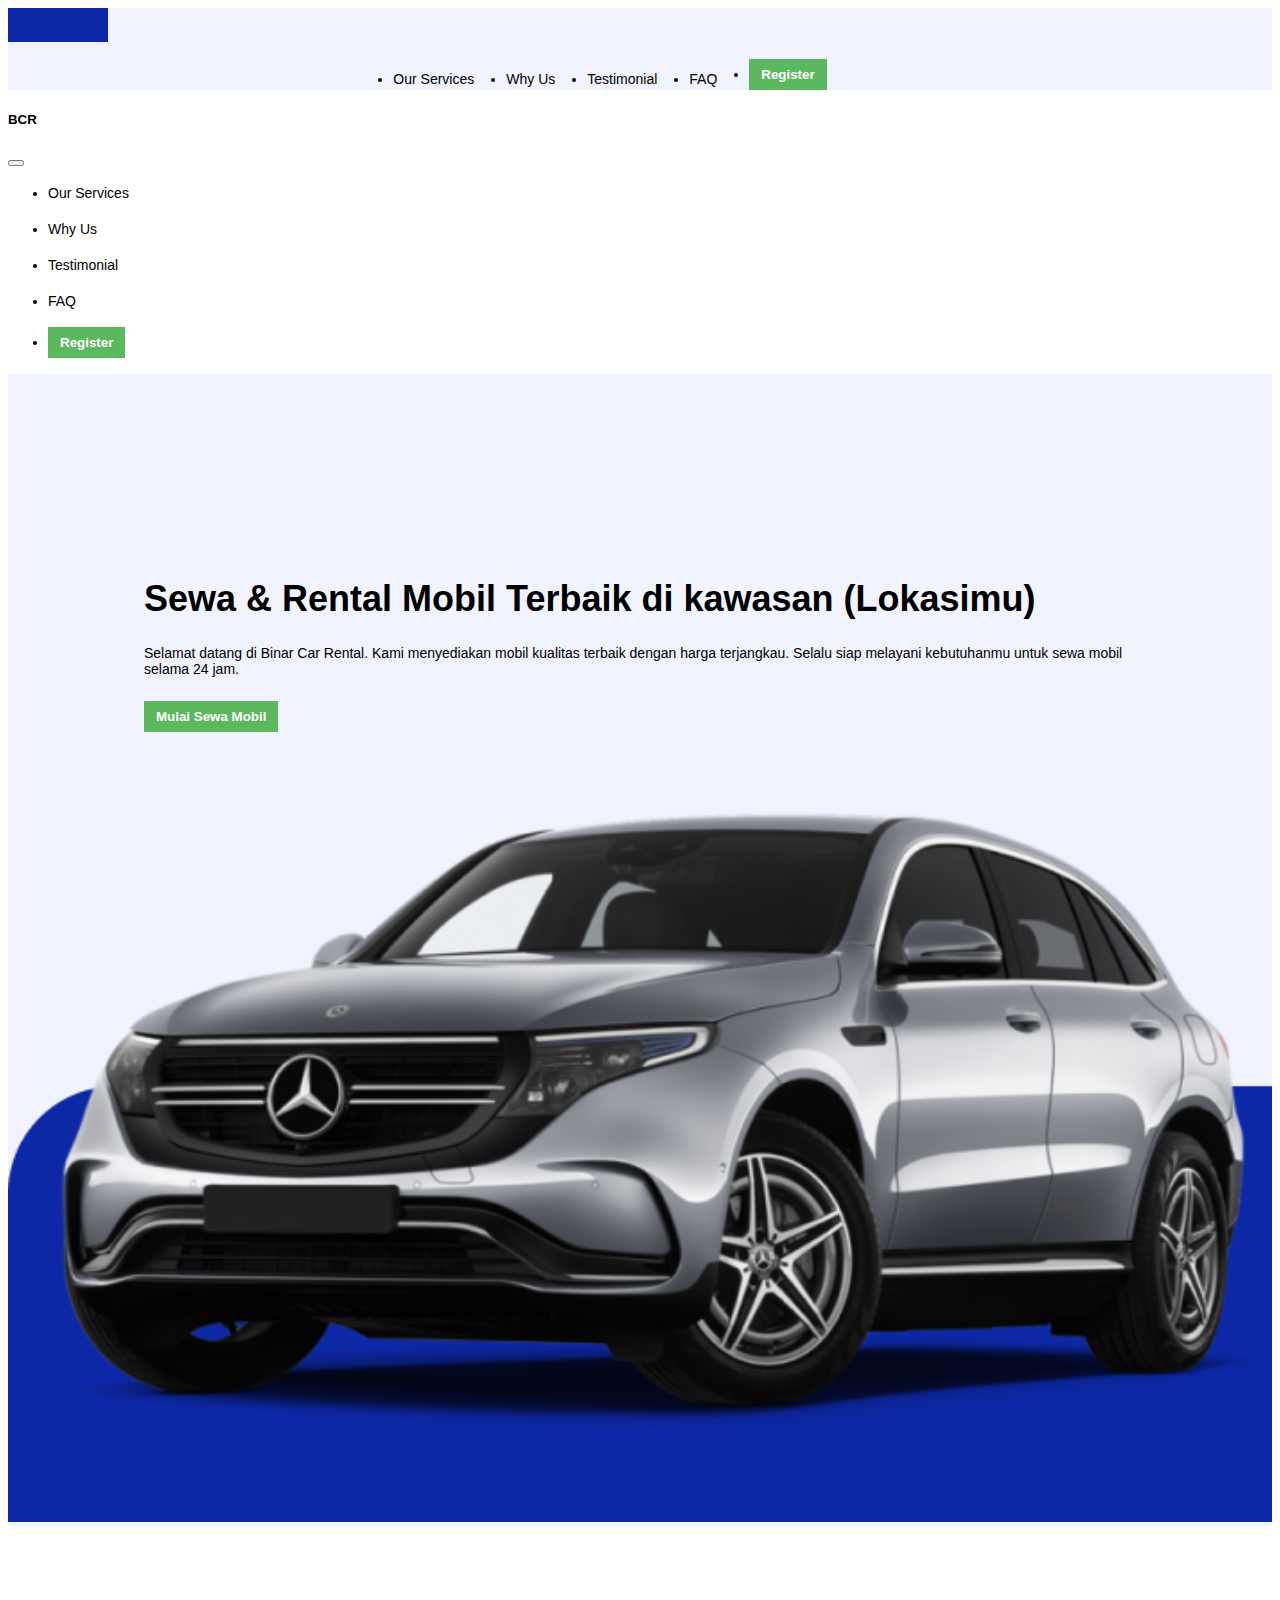
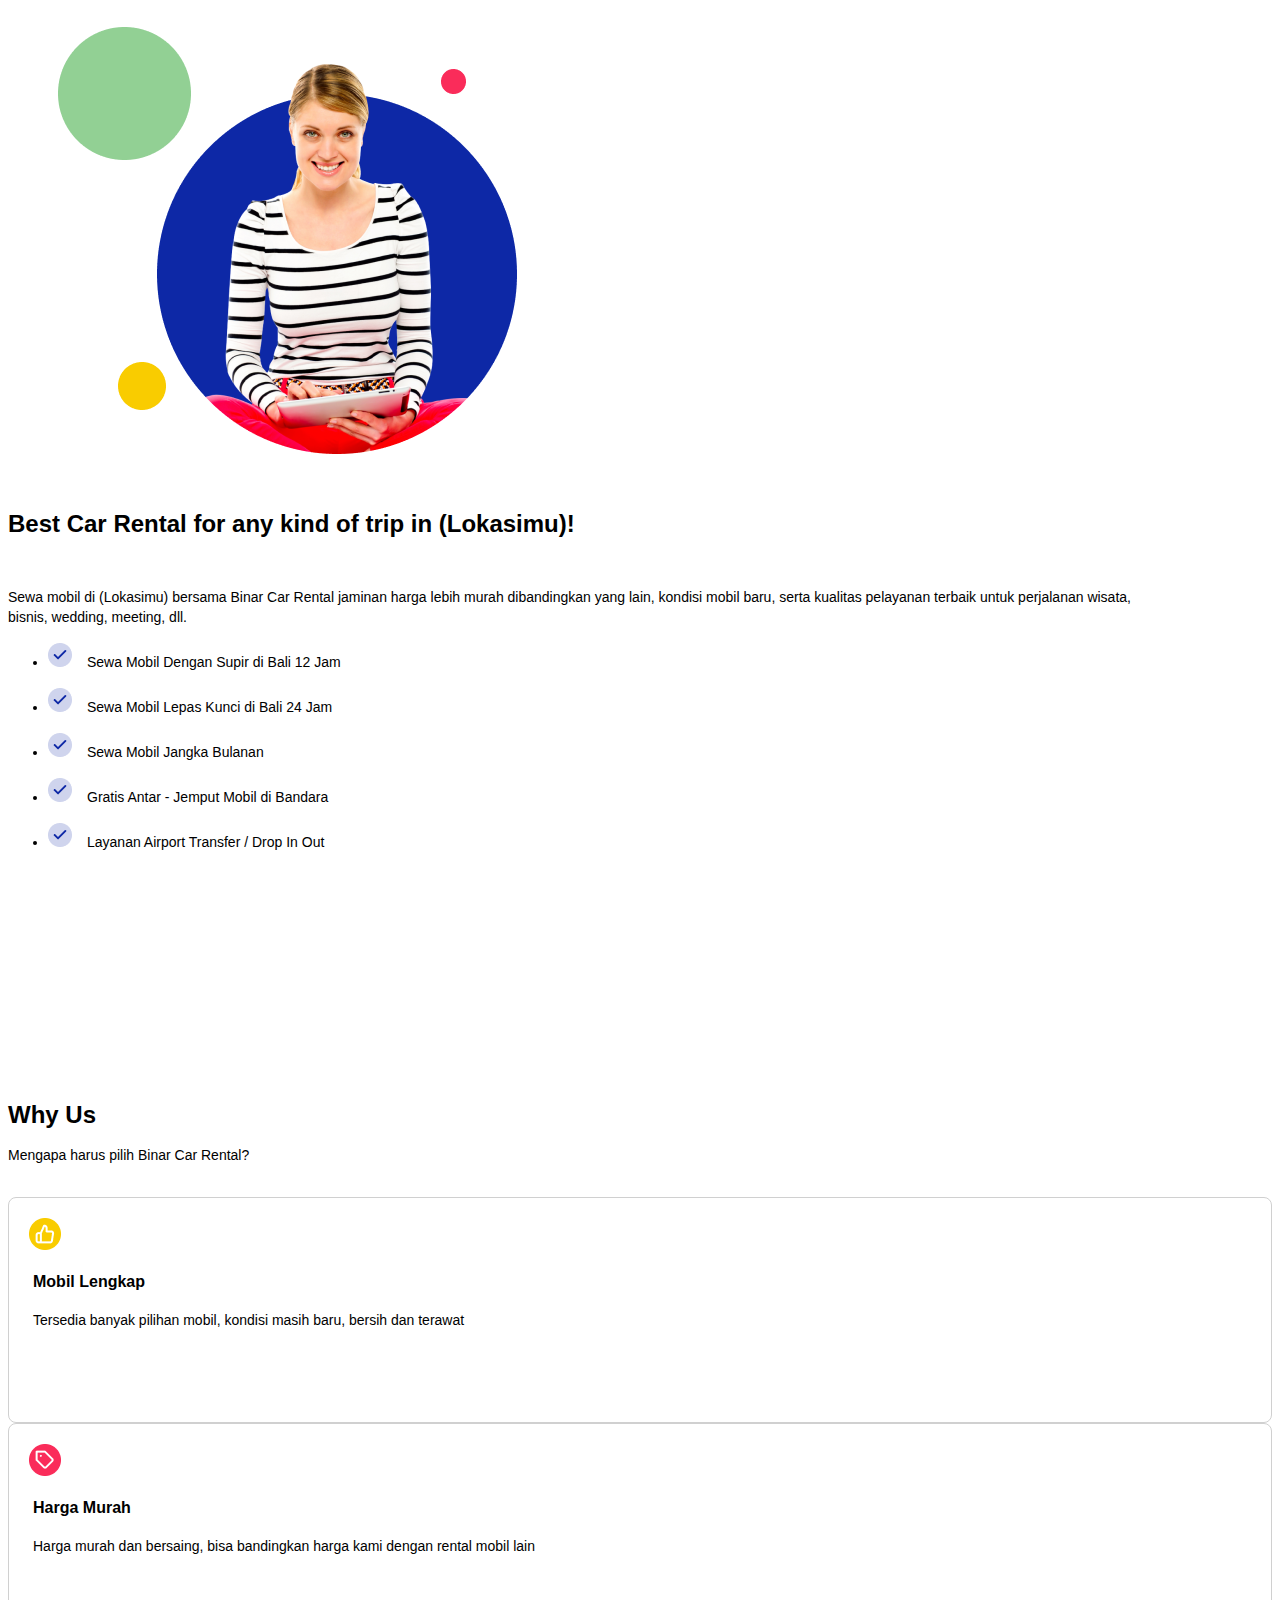
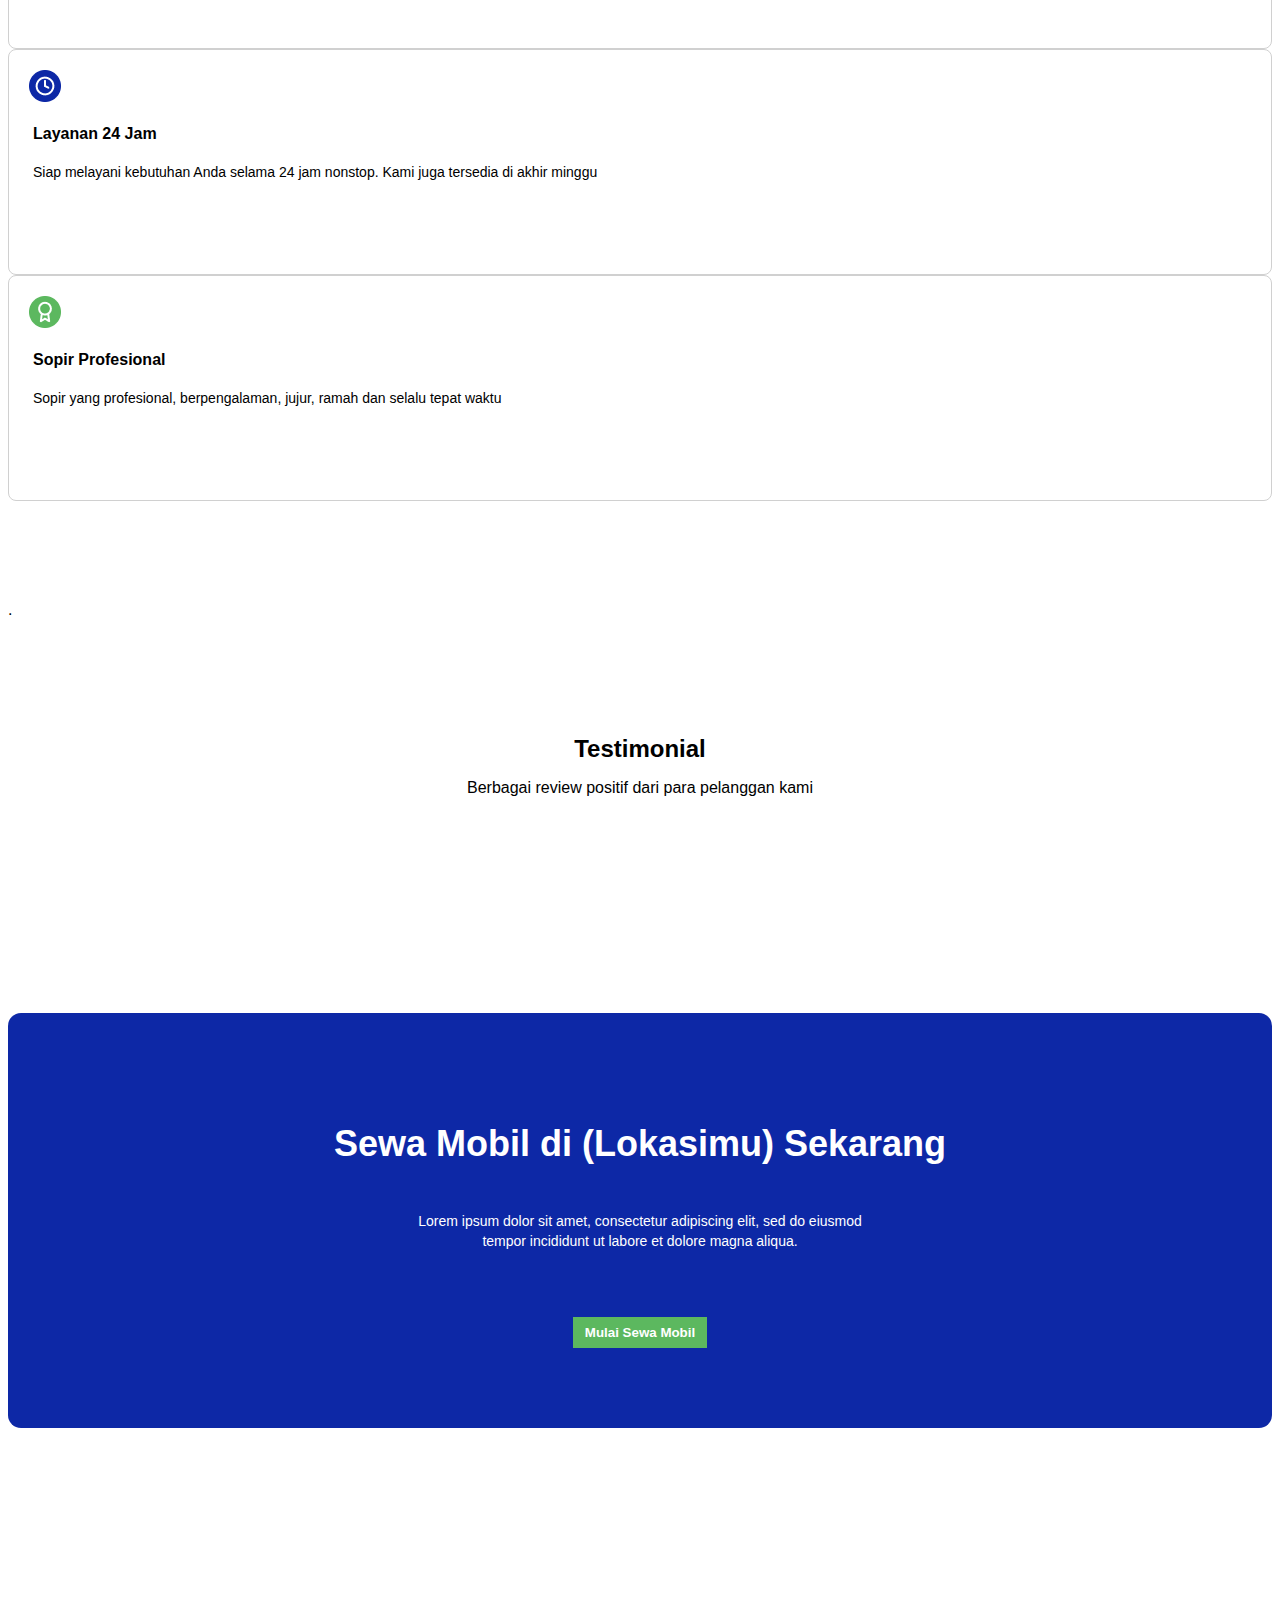
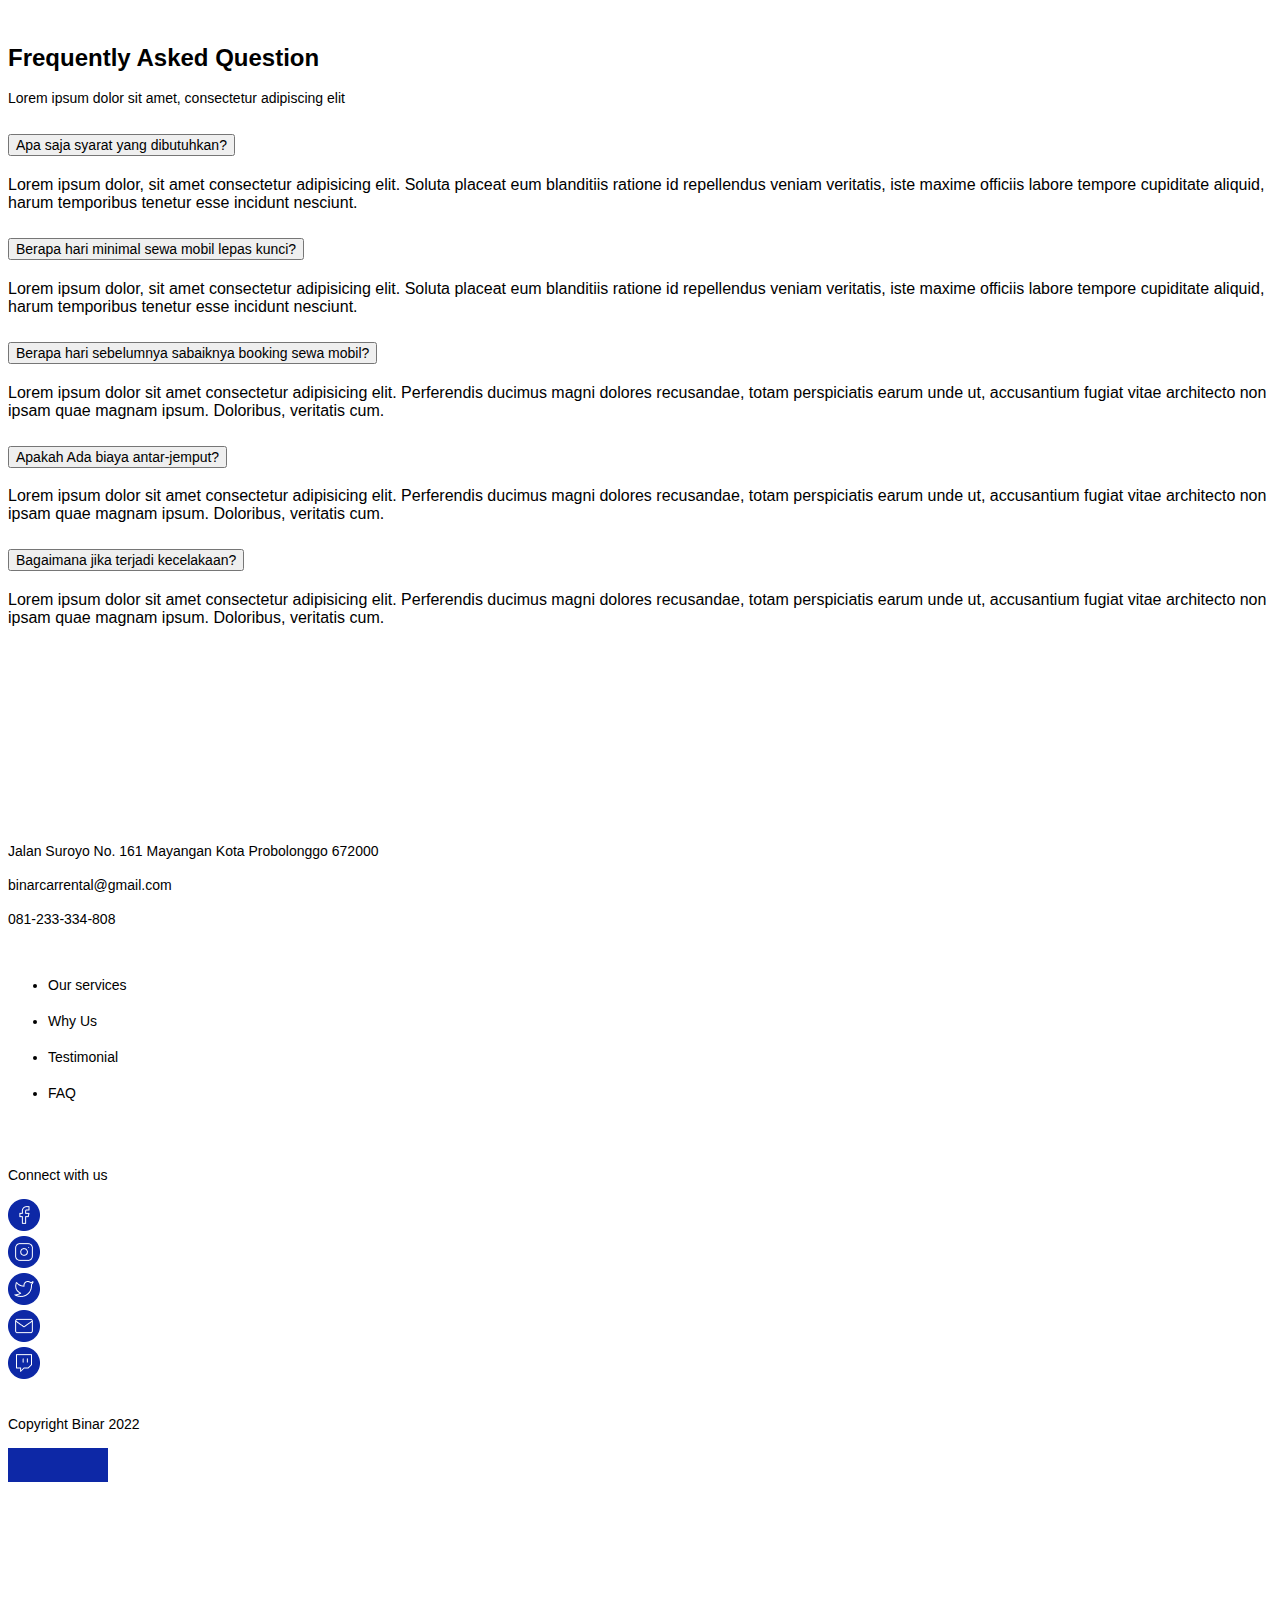
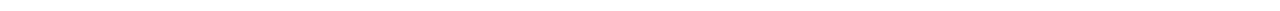
==== public/index.html @ 8ab66716 "Challenge Chapter 3" ====
<!DOCTYPE html>
<html lang="en">
  <head>
    <meta charset="utf-8" />
    <meta name="viewport" content="width=device-width, initial-scale=1" />

    <title>Binar Car Rental-Rafif Aditya</title>

    <!-- Bootstrap CSS -->
    <link
      href="https://cdn.jsdelivr.net/npm/bootstrap@5.3.0-alpha1/dist/css/bootstrap.min.css"
      rel="stylesheet"
      integrity="sha384-GLhlTQ8iRABdZLl6O3oVMWSktQOp6b7In1Zl3/Jr59b6EGGoI1aFkw7cmDA6j6gD"
      crossorigin="anonymous"
    />

    <!-- Custom CSS -->
   <link rel="stylesheet" href="css/style.css">
   <link rel="stylesheet" href="css/sewa-mobil.css">

    <!-- Owl Carousel -->
    <link rel="stylesheet" href="owl-carousel/dist/assets/owl.carousel.css" />
    <link rel="stylesheet" href="owl-carousel/dist/assets/owl.theme.default.css" />
  </head>

  <body> 
    <!-- Navbar  -->
    <nav class="navbar navbar-expand-md fixed-top">
      <div class="container">
        <a class="navbar-brand" href="#">
          <img src="images/logo.png" alt="logo.png" />
        </a>

        <ul class="flex-row gap-32 list-unstyled nav-list pt-2">
          <li class="list"><a href="#service">Our Services</a></li>
          <li class="list"><a href="#why-us">Why Us</a></li>
          <li class="list"><a href="#testimonial">Testimonial</a></li>
          <li class="list"><a href="#Asked-Question">FAQ</a></li>
          <li>
            <button class="btn-custom btn-success" type="button" href="#">
              Register
            </button>
          </li>
        </ul>
        <button
          id="sidebar-menu"
          class="btn-burger-menu"
          data-bs-toggle="offcanvas"
          data-bs-target="#offcanvasRight"
          aria-controls="offcanvasRight"
        >
          <img
            src="images/fi_menu.svg"
            alt="icon-menu.svg"
            width="24"
            height="24"
          />
        </button>
      </div>
    </nav>
    <!-- Navbar End -->

    <div
      class="offcanvas offcanvas-end"
      tabindex="-1"
      id="offcanvasRight"
      aria-labelledby="offcanvasRightLabel"
    >
      <div class="offcanvas-header">
        <h5 class="offcanvas-title" id="offcanvasRightLabel"><b>BCR</b></h5>
        <button
          type="button"
          class="btn-close"
          data-bs-dismiss="offcanvas"
          aria-label="Close"
        ></button>
      </div>
      <div class="offcanvas-body">
        <ul class="list-unstyled">
          <li class="side"><a href="#service">Our Services</a></li>
          <li class="side"><a href="#why-us">Why Us</a></li>
          <li class="side"><a href="#testimonial">Testimonial</a></li>
          <li class="side"><a href="#Asked-Question">FAQ</a></li>
          <li>
            <button class="btn-custom btn-success" type="button" href="#">
              Register
            </button>
          </li>
        </ul>
      </div>
    </div>
    <!-- Hero Section -->
    <div class="hero-section">
      <div class="container-fluid-hero">
        <div class="row">
          <div class="col-md-6 hero-kiri">
            <h1 class="heading-hero">
              Sewa & Rental Mobil Terbaik di kawasan (Lokasimu)
            </h1>
            <p class="subheading-hero">
              Selamat datang di Binar Car Rental. Kami menyediakan mobil
              kualitas terbaik dengan harga terjangkau. Selalu siap melayani
              kebutuhanmu untuk sewa mobil selama 24 jam.
            </p>
            <button class="btn btn-custom-2 btn-success" type="button" href="#">
              Mulai Sewa Mobil
            </button>
          </div>
          <div class="col-md-6 hero-kanan">
            <div class="hero-img">
              <img
                src="images/img_car.png"
                class="img-fluid"
                alt="img_car.png"
                width="100%"
              />
            </div>
          </div>
        </div>
      </div>
    </div>

    <!-- End Hero Section -->

    <!-- Service Section -->
    <section id="service">
      <div class="container">
        <div class="row">
          <div class="col-lg-6 justify-content-center">
            <img
              class="img-service img-fluid"
              src="images/img_service.png"
              alt="img_service.png"
            />
          </div>

          <div class="col-lg-6">
            <h1 class="heading-service">
              Best Car Rental for any kind of trip in (Lokasimu)!
            </h1>
            <div class="content-service">
              <p>
                Sewa mobil di (Lokasimu) bersama Binar Car Rental jaminan harga
                lebih murah dibandingkan yang lain, kondisi mobil baru, serta
                kualitas pelayanan terbaik untuk perjalanan wisata, bisnis,
                wedding, meeting, dll.
              </p>
            </div>
            <div class="list-service">
              <ul class="list-unstyled">
                <li class="satu" >
                  <span class="satu"><img src="images/ceklis.png" alt="" /></span
                  >Sewa Mobil Dengan Supir di Bali 12 Jam
                </li>
                <li class="satu">
                  <span class="satu"><img src="images/ceklis.png" alt="" /></span
                  >Sewa Mobil Lepas Kunci di Bali 24 Jam
                </li>
                <li class="satu">
                  <span class="satu"><img src="images/ceklis.png" alt="" /></span
                  >Sewa Mobil Jangka Bulanan
                </li>
                <li class="satu">
                  <span class="satu"><img src="images/ceklis.png" alt="" /></span
                  >Gratis Antar - Jemput Mobil di Bandara
                </li>
                <li class="satu">
                  <span class="satu"><img src="images/ceklis.png" alt="" /></span
                  >Layanan Airport Transfer / Drop In Out
                </li>
              </ul>
            </div>
          </div>
        </div>
      </div>
    </section>

    <!-- End of Service Section -->

    <!-- Why Us Section -->
    <section id="why-us">
      <div class="container">
        <h1 class="heading-why">Why Us</h1>
        <p class="content-why">Mengapa harus pilih Binar Car Rental?</p>
        <div class="row">
          <div class="col-md-3 pt-2">
            <div class="card">
              <div class="card-body">
                <img
                  src="images/icon_complete.png"
                  class="icon-why"
                  alt="icon_complete.png"
                />
                <h5 class="card-title">Mobil Lengkap</h5>
                <p class="card-text">
                  Tersedia banyak pilihan mobil, kondisi masih baru, bersih dan
                  terawat
                </p>
              </div>
            </div>
          </div>

          <div class="col-md-3 pt-2">
            <div class="card">
              <div class="card-body">
                <img
                  src="images/icon_price.png"
                  class="icon-why"
                  alt="icon_price.png"
                />
                <h5 class="card-title">Harga Murah</h5>
                <p class="card-text">
                  Harga murah dan bersaing, bisa bandingkan harga kami dengan
                  rental mobil lain
                </p>
              </div>
            </div>
          </div>

          <div class="col-md-3 pt-2">
            <div class="card">
              <div class="card-body">
                <img
                  src="images/icon_24hrs.png"
                  class="icon-why"
                  alt="icon_24hrs"
                />
                <h5 class="card-title">Layanan 24 Jam</h5>
                <p class="card-text">
                  Siap melayani kebutuhan Anda selama 24 jam nonstop. Kami juga
                  tersedia di akhir minggu
                </p>
              </div>
            </div>
          </div>

          <div class="col-md-3 pt-2">
            <div class="card">
              <div class="card-body">
                <img
                  src="images/icon_professional.png"
                  class="icon-why"
                  alt="icon_professional.png"
                />
                <h5 class="card-title">Sopir Profesional</h5>
                <p class="card-text">
                  Sopir yang profesional, berpengalaman, jujur, ramah dan selalu
                  tepat waktu
                </p>
              </div>
            </div>
          </div>
        </div>
      </div>
    </section>
    <!-- End of Why Us Section -->

    .
    <!-- Testimonial Section -->
    <section id="testimonial">
      <div class="container">
        <div class="heading-testimonial">
          <h1 class="heading-testi">Testimonial</h1>
          <p class="sub-testimonial">
            Berbagai review positif dari para pelanggan kami
          </p>
        </div>
        <div class="carousel-section">
          <div class="owl-carousel owl-theme">
            <div class="item img-fluid">
              <img src="images/testi-satu.png" alt="testi-satu.png" />
            </div>
            <div class="item">
              <img src="images/testi-dua.png" alt="testi-dua.png" />
            </div>
            <div class="item">
              <img src="images/testi-tiga.png" alt="testi-tiga.png" />
            </div>
            <div class="item">
              <img src="images/testi-empat.png" alt="testi-empat.png" />
            </div>
          </div>
        </div>
      </div>
    </section>
    <!-- End of Testimonial Section -->

    <!-- Sewa Mobil Section -->
    <section id="sewa-mobil-section">
      <div class="container">
        <div class="row justify-content-center">
          <div class="card-body-sewa">
            <h1 class="heading-sewa">Sewa Mobil di (Lokasimu) Sekarang</h1>
            <p class="content-sewa">
              Lorem ipsum dolor sit amet, consectetur adipiscing elit, sed do
              eiusmod tempor incididunt ut labore et dolore magna aliqua.
            </p>
            <center>
              <button class="btn btn-success btn-sewa">Mulai Sewa Mobil</button>
            </center>
          </div>
        </div>
      </div>
    </section>

    <!-- End of Sewa Mobil Section -->

    <!-- Asked Question -->

    <section id="Asked-Question">
      <div class="container">
        <div class="row">
          <div class="col-md-5">
            <h1 class="heading-asked">Frequently Asked Question</h1>
            <p class="content-asked">
              Lorem ipsum dolor sit amet, consectetur adipiscing elit
            </p>
          </div>
          <div class="col-md-7">
            <div class="accordion" id="accordionExample">
              <div class="accordion-item mb-3">
                <h2 class="accordion-header" id="headingOne">
                  <button
                    class="accordion-button collapsed"
                    type="button"
                    data-bs-toggle="collapse"
                    data-bs-target="#collapseOne"
                    aria-expanded="false"
                    aria-controls="collapseOne"
                  >
                    Apa saja syarat yang dibutuhkan?
                  </button>
                </h2>
                <div
                  id="collapseOne"
                  class="accordion-collapse collapse"
                  aria-labelledby="headingOne"
                  data-bs-parent="#accordionExample"
                >
                  <div class="accordion-body">
                    Lorem ipsum dolor, sit amet consectetur adipisicing elit.
                    Soluta placeat eum blanditiis ratione id repellendus veniam
                    veritatis, iste maxime officiis labore tempore cupiditate
                    aliquid, harum temporibus tenetur esse incidunt nesciunt.
                  </div>
                </div>
              </div>
            </div>

            <div class="accordion" id="accordionExample">
              <div class="accordion-item box-accordion mb-3">
                <h2 class="accordion-header" id="headingTwo">
                  <button
                    class="accordion-button collapsed"
                    type="button"
                    data-bs-toggle="collapse"
                    data-bs-target="#collapseTwo"
                    aria-expanded="false"
                    aria-controls="collapseTwo"
                  >
                    Berapa hari minimal sewa mobil lepas kunci?
                  </button>
                </h2>
                <div
                  id="collapseTwo"
                  class="accordion-collapse collapse"
                  aria-labelledby="headingTwo"
                  data-bs-parent="#accordionExample"
                >
                  <div class="accordion-body">
                    Lorem ipsum dolor, sit amet consectetur adipisicing elit.
                    Soluta placeat eum blanditiis ratione id repellendus veniam
                    veritatis, iste maxime officiis labore tempore cupiditate
                    aliquid, harum temporibus tenetur esse incidunt nesciunt.
                  </div>
                </div>
              </div>
            </div>

            <div class="accordion" id="accordionExample">
              <div class="accordion-item mb-3">
                <h2 class="accordion-header" id="headingThree">
                  <button
                    class="accordion-button collapsed"
                    type="button"
                    data-bs-toggle="collapse"
                    data-bs-target="#collapseThree"
                    aria-expanded="false"
                    aria-controls="collapseThree"
                  >
                    Berapa hari sebelumnya sabaiknya booking sewa mobil?
                  </button>
                </h2>
                <div
                  id="collapseThree"
                  class="accordion-collapse collapse"
                  aria-labelledby="headingThree"
                  data-bs-parent="#accordionExample"
                >
                  <div class="accordion-body">
                    Lorem ipsum dolor sit amet consectetur adipisicing elit.
                    Perferendis ducimus magni dolores recusandae, totam
                    perspiciatis earum unde ut, accusantium fugiat vitae
                    architecto non ipsam quae magnam ipsum. Doloribus, veritatis
                    cum.
                  </div>
                </div>
              </div>
            </div>

            <div class="accordion" id="accordionExample">
              <div class="accordion-item mb-3">
                <h2 class="accordion-header" id="headingFour">
                  <button
                    class="accordion-button collapsed"
                    type="button"
                    data-bs-toggle="collapse"
                    data-bs-target="#collapseFour"
                    aria-expanded="false"
                    aria-controls="collapseFour"
                  >
                    Apakah Ada biaya antar-jemput?
                  </button>
                </h2>
                <div
                  id="collapseFour"
                  class="accordion-collapse collapse"
                  aria-labelledby="headingFour"
                  data-bs-parent="#accordionExample"
                >
                  <div class="accordion-body">
                    Lorem ipsum dolor sit amet consectetur adipisicing elit.
                    Perferendis ducimus magni dolores recusandae, totam
                    perspiciatis earum unde ut, accusantium fugiat vitae
                    architecto non ipsam quae magnam ipsum. Doloribus, veritatis
                    cum.
                  </div>
                </div>
              </div>
            </div>
            <div class="accordion" id="accordionExample">
              <div class="accordion-item mb-3">
                <h2 class="accordion-header" id="headingFive">
                  <button
                    class="accordion-button collapsed"
                    type="button"
                    data-bs-toggle="collapse"
                    data-bs-target="#collapseFive"
                    aria-expanded="false"
                    aria-controls="collapseFive"
                  >
                    Bagaimana jika terjadi kecelakaan?
                  </button>
                </h2>
                <div
                  id="collapseFive"
                  class="accordion-collapse collapse"
                  aria-labelledby="headingFive"
                  data-bs-parent="#accordionExample"
                >
                  <div class="accordion-body">
                    Lorem ipsum dolor sit amet consectetur adipisicing elit.
                    Perferendis ducimus magni dolores recusandae, totam
                    perspiciatis earum unde ut, accusantium fugiat vitae
                    architecto non ipsam quae magnam ipsum. Doloribus, veritatis
                    cum.
                  </div>
                </div>
              </div>
            </div>
          </div>
        </div>
      </div>
    </section>

    <!-- Ens of Asked Question -->

    <!-- Coba Accordion -->

    <!-- End Coba -->

    <!-- Footer -->
    <section id="footer">
      <div class="container">
        <div class="row">
          <div class="col-md-3 alamat">
            <p>Jalan Suroyo No. 161 Mayangan Kota Probolonggo 672000</p>
            <p>binarcarrental@gmail.com</p>
            <p>081-233-334-808</p>
          </div>

          <div class="col-md-2 menu pt-2">
            <ul class="list-unstyled">
              <li class="satu"><a href="#service">Our services</a></li>
              <li class="satu"><a href="#why-us">Why Us</a></li>
              <li class="satu"><a href="#testimonial">Testimonial</a></li>
              <li class="satu"><a href="#Asked-Question">FAQ</a></li>
            </ul>
          </div>

          <div class="col-md-3 connect pt-2">
            <p>Connect with us</p>
            <div class="row row-cols-auto">
              <div class="col">
                <img src="images/icon_facebook.png" alt="icon_facebook.png" />
              </div>
              <div class="col">
                <img src="images/icon_instagram.png" alt="icon_instagram.png" />
              </div>
              <div class="col">
                <img src="images/icon_twitter.png" alt="icon_twitter.png" />
              </div>
              <div class="col">
                <img src="images/icon_mail.png" alt="icon_mail.png" />
              </div>
              <div class="col">
                <img src="images/icon_twitch.png" alt="icon_twitch.png" />
              </div>
            </div>
          </div>

          <div class="col-md-4 copyright pt-2">
            <p>Copyright Binar 2022</p>
            <img src="images/logo_bawah.png" alt="logo_bawah.png" />
          </div>
        </div>
      </div>
    </section>
    <!-- End of Footer -->

    <!-- Jquery CDN -->
    <script
      src="https://cdnjs.cloudflare.com/ajax/libs/jquery/3.6.3/jquery.min.js"
      integrity="sha512-STof4xm1wgkfm7heWqFJVn58Hm3EtS31XFaagaa8VMReCXAkQnJZ+jEy8PCC/iT18dFy95WcExNHFTqLyp72eQ=="
      crossorigin="anonymous"
      referrerpolicy="no-referrer"
    ></script>

    <script
      src="https://cdn.jsdelivr.net/npm/bootstrap@5.3.0-alpha1/dist/js/bootstrap.bundle.min.js"
      integrity="sha384-w76AqPfDkMBDXo30jS1Sgez6pr3x5MlQ1ZAGC+nuZB+EYdgRZgiwxhTBTkF7CXvN"
      crossorigin="anonymous"
    ></script>

    <!-- Owl Carousel  -->
    <script src="jquery.min.js"></script>
    <script src="owl-carousel/dist/owl.carousel.js"></script>
    <script>
      $(".owl-carousel").owlCarousel({
        center: true,
        items: 2,
        loop: true,
        margin: 20,
        nav: true,
        responsive: {
          0: {
            items: 1,
          },
          600: {
            items: 2,
          },
        },
      });
    </script>
  </body>
</html>
---- public/css/style.css ----
body {
  font-family: Helvetica;
  /* overflow-x: hidden; */
  word-wrap: break-word;
}

section {
  padding-top: 100px;
  scroll-margin-top: 100px;
}

/* Navbar CSS */

.navbar {
  font-weight: 400;
  font-size: 14px;
  background-color: #f1f3ff;
}

.navbar-nav .nav-link {
  margin-left: 32px;
}

.btn-burger-menu {
  border: none;
  background-color: transparent;
}
.btn-custom {
  padding: 8px 12px;
  font-weight: 700;
  background-color: #5cb85f;
  color: white;
  border: 0;
  margin-right: 100px;
}

#sidebar-menu {
  display: none;
}
#offcanvasRight {
  width: 50%;
}
.flex-row {
  display: flex;
  flex-direction: row;
  justify-content: center;
}
.list {
  padding-top: 10px;
}
.link-no-decoration {
  text-decoration: none;
}
.gap-32 {
  gap: 32px;
}
/* Hero CSS */

.container-fluid-hero{
  padding-top: 80px;
}
.hero-kiri {
  padding-top: 100px;
  padding-left: 136px;
}
.hero-kanan {
  padding-top: 40px;
}
.heading-hero {
  font-weight: 700;
  font-size: 36px;
}

.subheading-hero {
  font-weight: 300;
  font-size: 14px;
  padding-right: 130px;
}
.hero-img {
  right: 0;
  bottom: 0;
}
.container-fluid-hero {
  background-color: #f1f3ff;
}

.btn-hero {
  padding-left: 105px;
  padding-top: 5px;
}

.btn-custom-2 {
  padding: 8px 12px;
  font-weight: 700;
  background-color: #5cb85f;
  color: white;
  border: 0;
  margin-top: 10px;
  margin-bottom: 20px;
}

.img-service {
  padding-left: 50px;
  padding-bottom: 32px;
}

/* Service CSS */
.heading-service {
  font-size: 24px;
  font-weight: 700;
  line-height: 36px;
  padding-right: 70px;
}

.content-service {
  padding-top: 15px;
  font-weight: 300;
  font-size: 14px;
  line-height: 20px;
  padding-right: 100px;
}

.satu {
  padding-right: 15px;
  padding-bottom: 16px;
}

/* Why Us Section */

.heading-why {
  font-size: 24px;
  font-weight: 700;
}

.content-why {
  font-weight: 300;
  font-size: 14px;
  line-height: 20px;
  margin-top: 16px;
  margin-bottom: 32px;
}

.card {
  height: 224px;
  border: 1px solid #d0d0d0;
  border-radius: 8px;
}

.card-title {
  font-weight: 700;
  font-size: 16px;
  line-height: 24px;
  margin-left: 24px;
  margin-top: 16px;
  margin-bottom: 16px;
}

.icon-why {
  margin-top: 20px;
  margin-left: 20px;
}

.card-text {
  font-weight: 300;
  font-size: 14px;
  line-height: 20px;
  margin-left: 24px;
}

/* Testimonial CSS */
.heading-testi {
  font-size: 24px;
  font-weight: 700;
  text-align: center;
}
.heading-testimonial {
  text-align: center;
}

.item {
  overflow: auto;
}

/* Sewa Mobil CSS */

.card-body-sewa {
  padding: 5em 0em;
  background-color: #0d28a6;
  border-radius: 13px;
}

.heading-sewa {
  text-align: center;
  font-size: 36px;
  font-weight: 700;
  line-height: 150%;
  color: white;
}

.content-sewa {
  padding-top: 16px;
  font-style: normal;
  font-weight: 300;
  font-size: 14px;
  line-height: 20px;
  text-align: center;
  color: white;
  padding-right: 400px;
  padding-left: 400px;
}

.btn-sewa {
  padding: 8px 12px;
  width: fit-content;
  font-weight: 700;
  background-color: #5cb85f;
  color: white;
  border: 0;
  margin-top: 52px;
}

/* Asked Question CSS */
.heading-asked {
  font-size: 24px;
  font-weight: 700;
}

.content-asked {
  font-weight: 300;
  font-size: 14px;
  line-height: 20px;
}

.accordion-button {
  font-weight: 300;
  font-size: 14px;
}
.accordion-content {
  font-weight: 300;
  font-size: 14px;
}

/* Footer CSS */
.alamat {
  font-weight: 300;
  font-size: 14px;
  line-height: 20px;
  padding-bottom: 16px;
}

.menu {
  text-decoration: none;
  padding-bottom: 16px;
}
.connect {
  font-weight: 300;
  font-size: 14px;
  line-height: 20px;
  padding-bottom: 16px;
}

.copyright {
  font-weight: 300;
  font-size: 14px;
  line-height: 20px;
  padding-bottom: 16px;
}
.list-unstyled > li {
  font-weight: 400;
  font-size: 14px;
  line-height: 20px;  
}

.side {
  padding-bottom: 16px;
}

a {
  text-decoration: none;
  color: black;
  font-weight: 400;
}
a:link {
  color: black;
  background-color: transparent;
  font-weight: 400;
}

a:hover {
  font-style: black;
  background-color: transparent;
  font-weight: bold;
}

@media only screen and (max-width: 768px) {
  .nav-list {
    display: none;
  }

  #sidebar-menu {
    display: block;
  }

  .hero-kiri {
    padding-top: 32px;
    padding-left: 20px;
  }
  .hero-kanan {
    padding-top: 24px;
  }

  .heading-why {
    text-align: center;
  }

  .content-why {
    text-align: center;
  }

  .subheading-hero {
    padding-right: 20px;
    padding-left: 5px;
  }

  .heading-service {
    padding-right: 10px;
  }

  .content-service {
    padding-right: 10px;
  }

  .heading-sewa {
    padding-right: 60px;
    padding-left: 60px;
  }

  .content-sewa {
    padding-right: 60px;
    padding-left: 60px;
  }

  .img-service {
    padding-left: 0px;
  }
}
---- public/css/sewa-mobil.css ----
body {
  font-family: Helvetica;
  /* overflow-x: hidden; */
  word-wrap: break-word;
}

section {
    padding-bottom: 100px;
}


/* Navbar CSS */

.navbar {
  font-weight: 400;
  font-size: 14px;
  background-color: #f1f3ff;
}

.navbar-nav .nav-link {
  margin-left: 32px;
}

.btn-burger-menu {
  border: none;
  background-color: transparent;
}
.btn-custom {
  padding: 8px 12px;
  font-weight: 700;
  background-color: #5cb85f;
  color: white;
  border: 0;
  margin-right: 100px;
}

#sidebar-menu {
  display: none;
}
#offcanvasRight {
  width: 50%;
}
.flex-row {
  display: flex;
  flex-direction: row;
  justify-content: center;
}
.list {
  padding-top: 10px;
}
.link-no-decoration {
  text-decoration: none;
}
.gap-32 {
  gap: 32px;
}
/* Hero CSS */

.container-fluid-hero{
  padding-top: 80px;
  background-color: #f1f3ff;
}
.hero-kiri {
  padding-top: 100px;
  padding-left: 136px;
}
.hero-kanan {
  padding-top: 40px;
}
.heading-hero {
  font-weight: 700;
  font-size: 36px;
}

.subheading-hero {
  font-weight: 300;
  font-size: 14px;
  padding-right: 130px;
}
.hero-img {
  right: 0;
  bottom: 0;
}

.btn-hero {
  padding-left: 105px;
  padding-top: 5px;
}

.btn-custom-2 {
  padding: 8px 12px;
  font-weight: 700;
  background-color: #5cb85f;
  color: white;
  border: 0;
  margin-top: 10px;
  margin-bottom: 20px;
}

.img-service {
  padding-left: 50px;
  padding-bottom: 32px;
}


/* Sewa Mobil */
.sewa-mobil {
  display: flex;
  justify-content: center;
  font-size: 14px;
  margin-bottom: 100px;
}
.cari-mobil {
  width: 73%;
  padding: 24px;
  height: fit-content;
  background: #ffffff;
  box-shadow: 0px 0px 10px rgba(0, 0, 0, 0.15);
  border-radius: 8px;
  display: flex;
  justify-content: space-between;
  position: absolute;
  margin-top: -50px;
}

.input-group {
  width: 21%;
}

.input-group > .form-control,
.input-group > .form-select {
  border-radius: 3px !important;
  position: relative;
  flex: 1 1 auto;
  width: 100%;
  min-width: 0;
  font-style: normal;
  font-weight: 300;
  font-size: 12px;
  line-height: 18px;
  color: #3c3c3c;
}

.item {
  font-style: normal;
  font-weight: 300;
  font-size: 12px;
  line-height: 18px;
}

.form-control:hover,
.form-control:focus,
.form-select:hover,
.form-select:focus {
  border: 1px solid #5cb85f;
  box-shadow: none;
}

.button-search {
  width: 13%;
  background: #5cb85f;
  border-radius: 3px;
  border-style: none;
  color: white;
  font-weight: 500;
  font-size: 14px;
  line-height: 20px;
  height: 6vh;
  align-self: end;
}

.result-container {
  text-align: -webkit-center;
}
.result {
  width: 100%;
  height: fit-content;
  display: flex;
  padding-top: 1%;
  padding-right: 3%;
  padding-left: 3%;
  justify-content: space-around;
  flex-flow: wrap;
  text-align: left;
  color: black;
}

/* end sewa-mobil */

/* Footer CSS */

.alamat {
  font-weight: 300;
  font-size: 14px;
  line-height: 20px;
  padding-bottom: 16px;
}

.menu {
  text-decoration: none;
  padding-bottom: 16px;
}
.connect {
  font-weight: 300;
  font-size: 14px;
  line-height: 20px;
  padding-bottom: 16px;
}

.copyright {
  font-weight: 300;
  font-size: 14px;
  line-height: 20px;
  padding-bottom: 16px;
}
.list-unstyled > li {
  font-weight: 400;
  font-size: 14px;
  line-height: 20px;
}
.side {
  padding-bottom: 16px;
}
.satu {
  padding-right: 15px;
  padding-bottom: 16px;
}
a {
  text-decoration: none;
  color: black;
  font-weight: 400;
}
a:link {
  color: black;
  background-color: transparent;
  font-weight: 400;
}

a:hover {
  font-style: black;
  background-color: transparent;
  font-weight: bold;
}

@media only screen and (max-width: 768px) {
  .nav-list {
    display: none;
  }

  #sidebar-menu {
    display: block;
  }

  .hero-kiri {
    padding-top: 32px;
    padding-left: 20px;
  }
  .hero-kanan {
    padding-top: 24px;
  }

  .heading-why {
    text-align: center;
  }

  .content-why {
    text-align: center;
  }

  .subheading-hero {
    padding-right: 20px;
    padding-left: 5px;
  }

  .heading-service {
    padding-right: 10px;
  }

  .content-service {
    padding-right: 10px;
  }

  .heading-sewa {
    padding-right: 60px;
    padding-left: 60px;
  }

  .content-sewa {
    padding-right: 60px;
    padding-left: 60px;
  }

  .img-service {
    padding-left: 0px;
  }

.cari-mobil {
    display: flex;
    flex-direction: column;
  }
  .input-group {
    margin-bottom: 10px;
    width:100%;
  }
  .btn.button-search {
    margin-top: 10px;
    width: 100%;
  }

 section {
    padding-bottom: 350px;
}
}
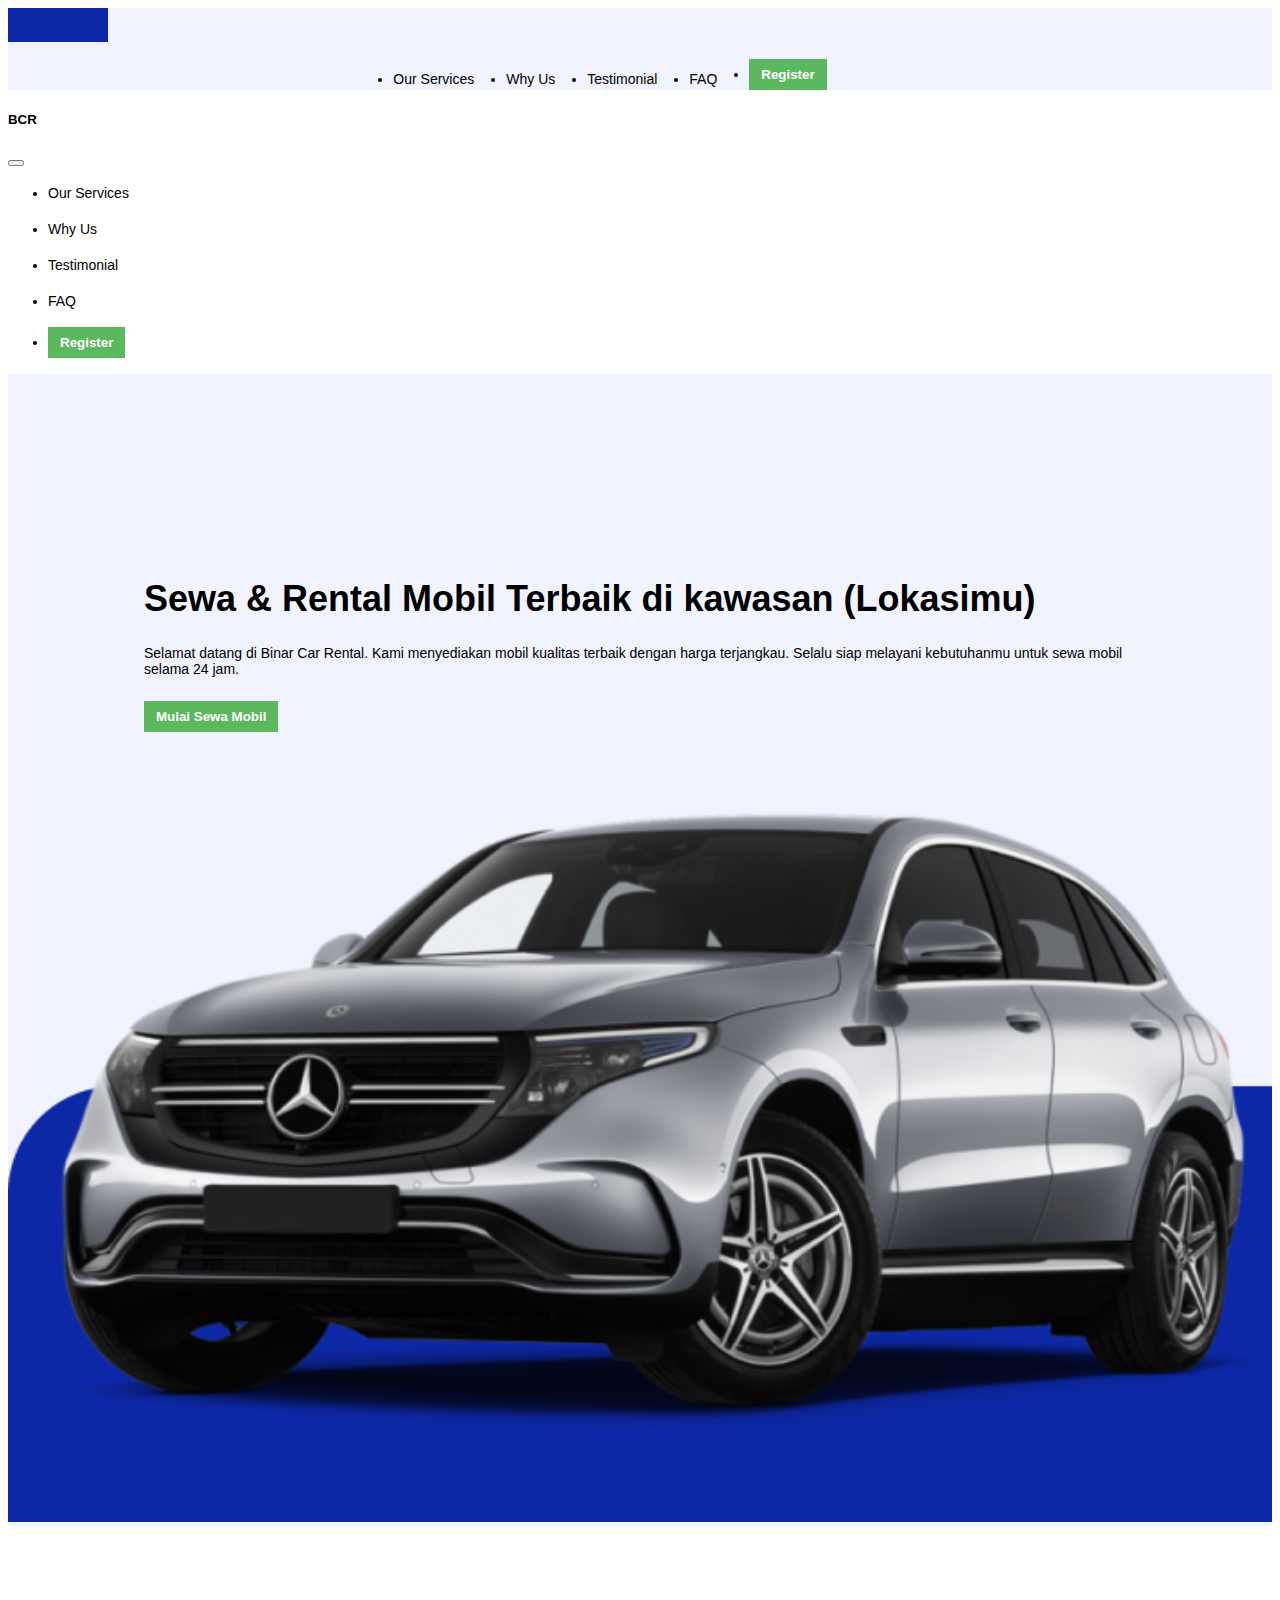
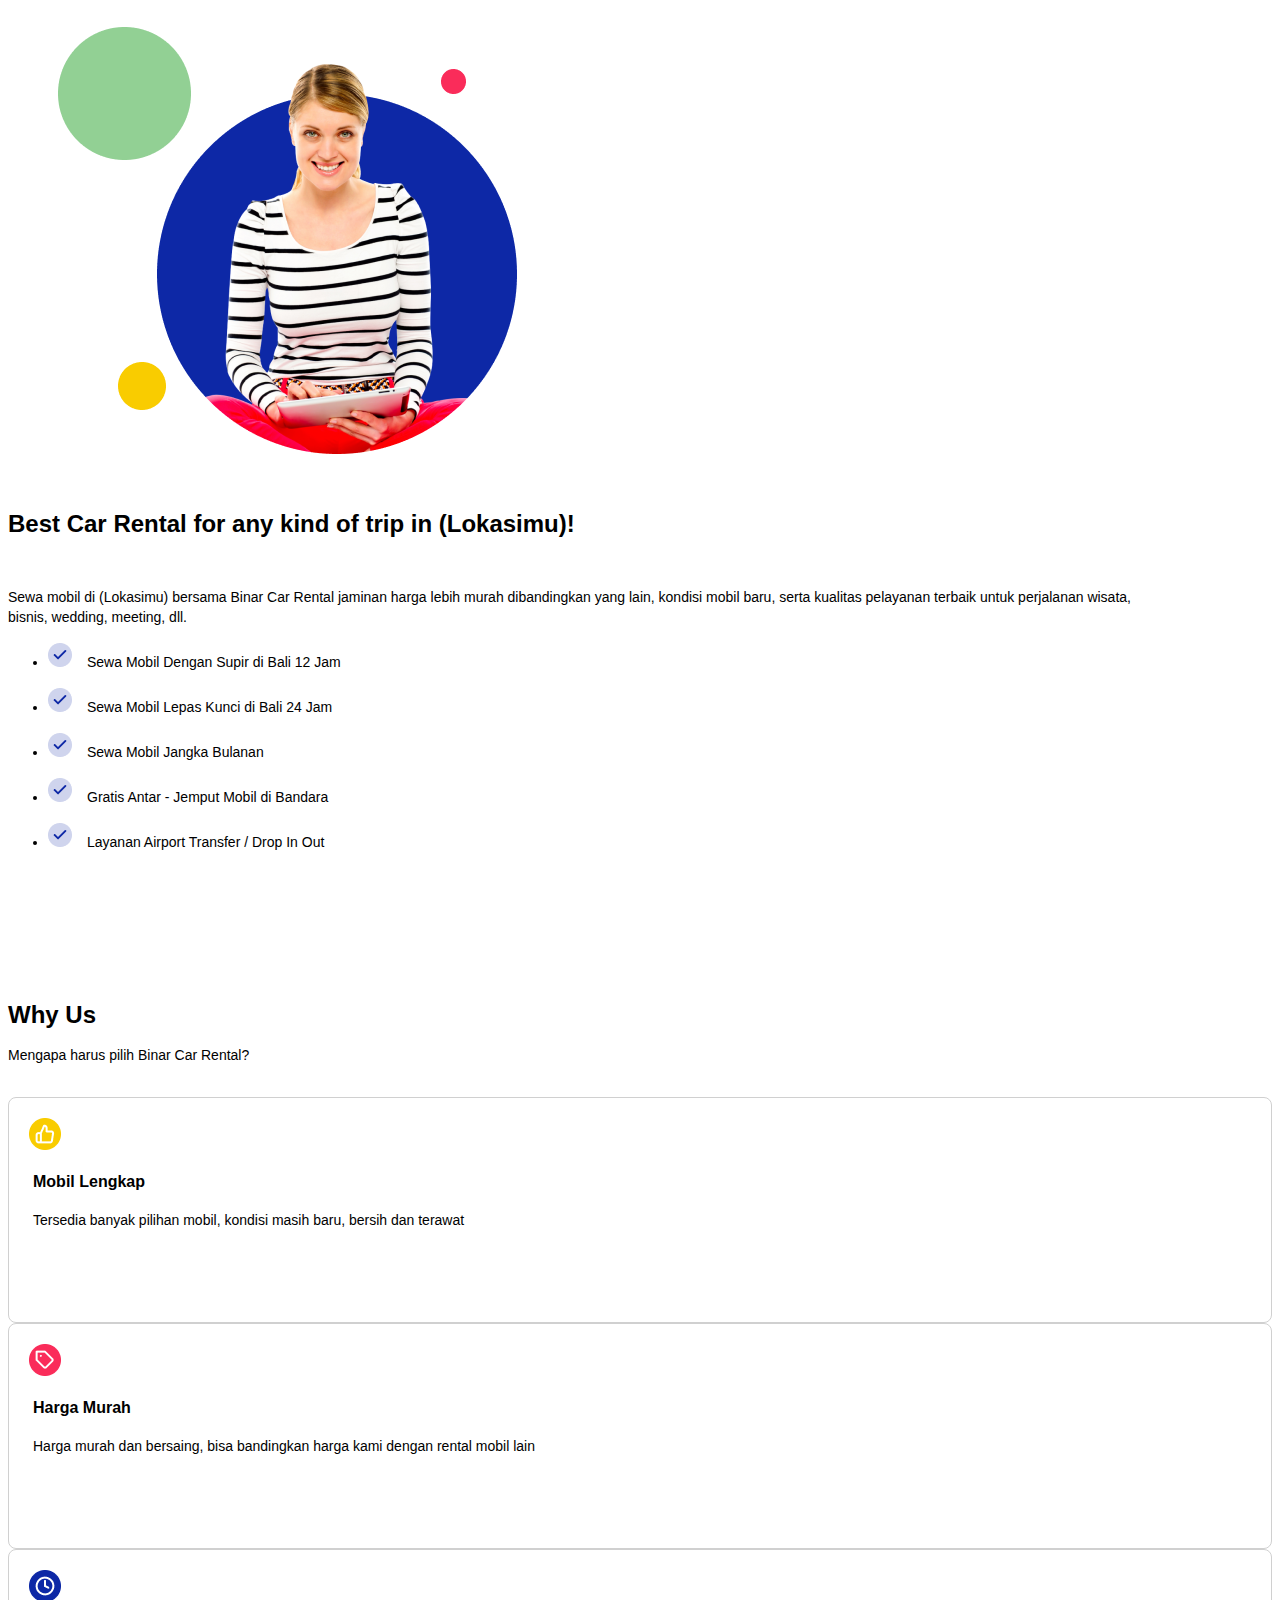
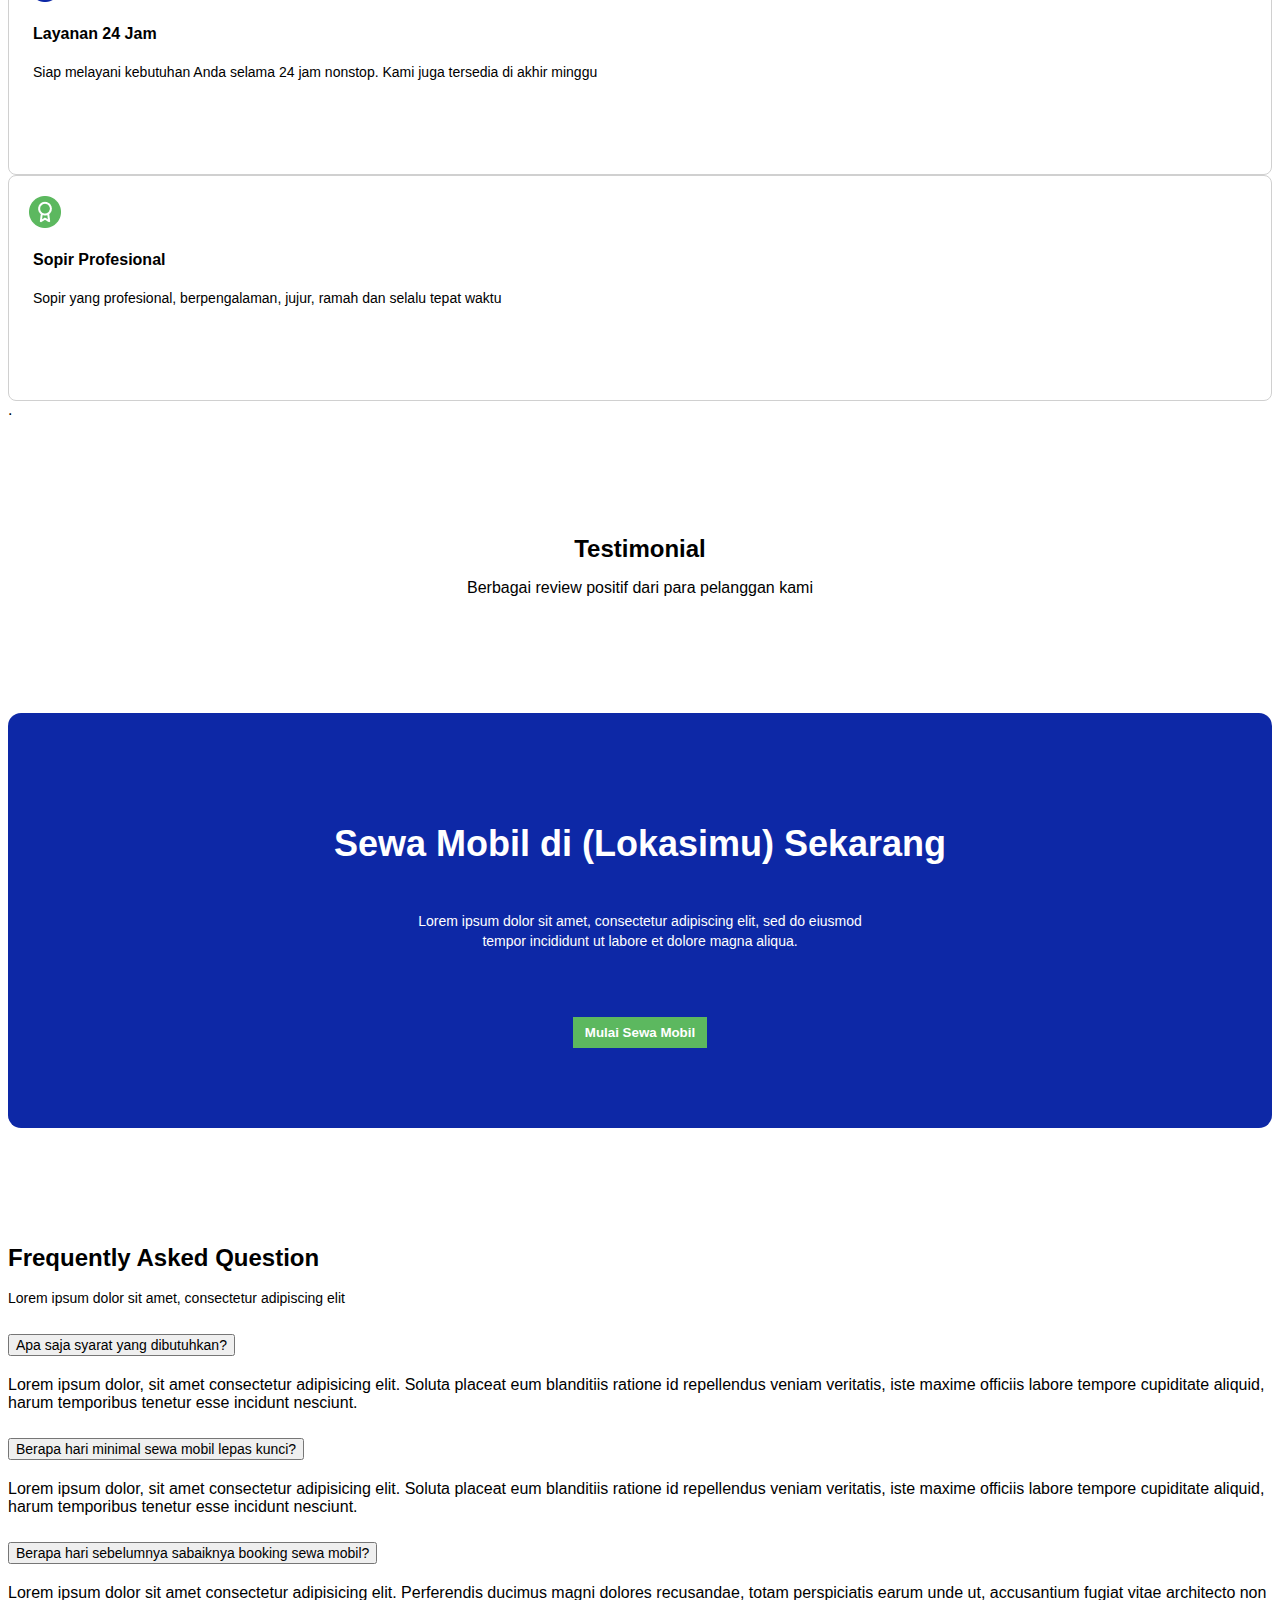
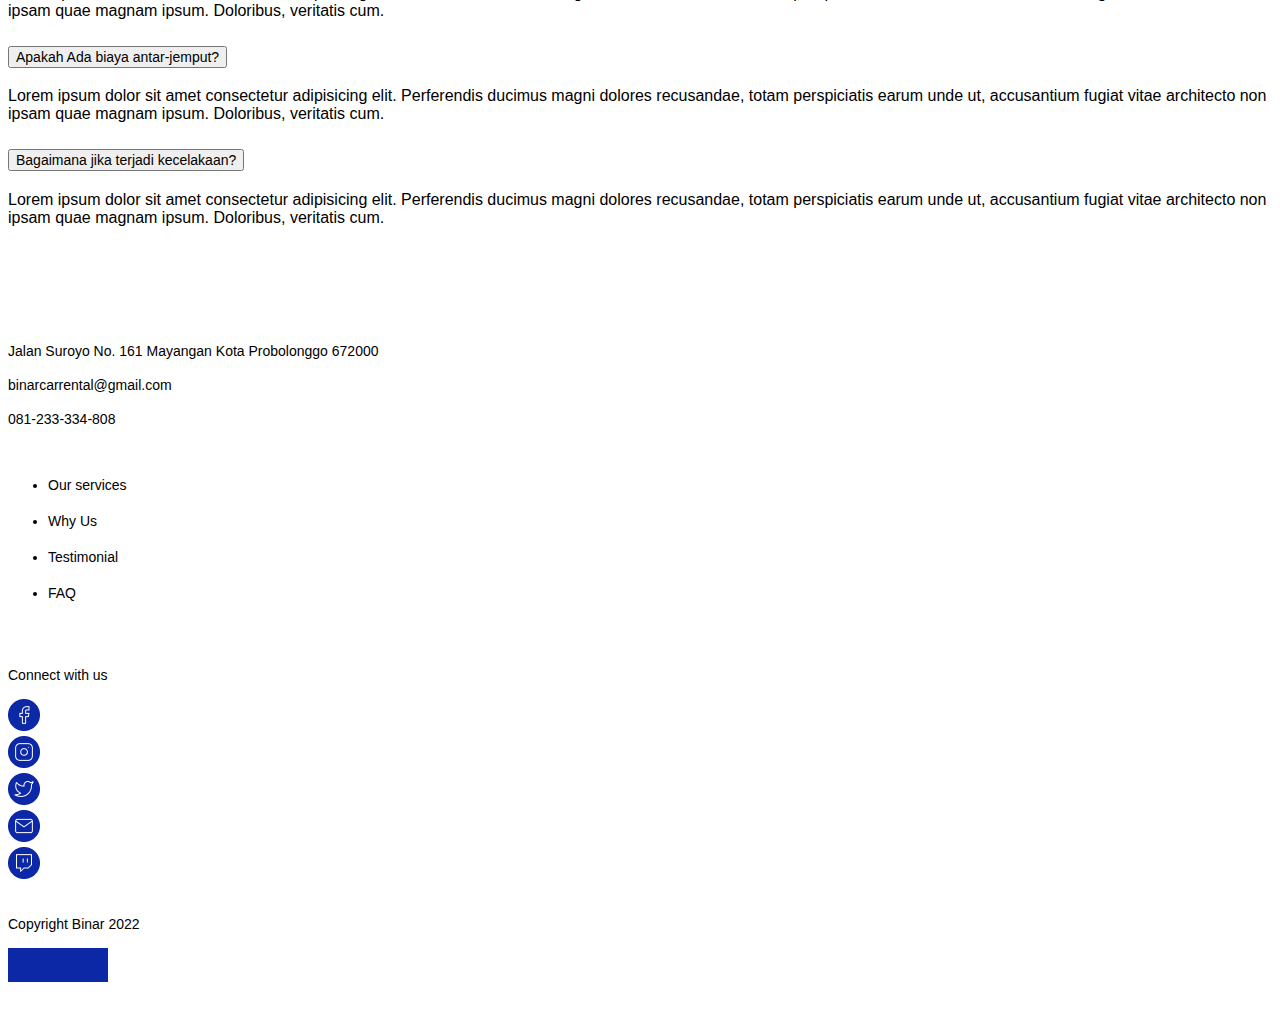
==== commit 72cdcfcd: "Upload final challenge chapter 3" ====
--- a/public/index.html
+++ b/public/index.html
@@ -15,19 +15,21 @@
     />
 
     <!-- Custom CSS -->
-   <link rel="stylesheet" href="css/style.css">
-   <link rel="stylesheet" href="css/sewa-mobil.css">
+    <link rel="stylesheet" href="css/style.css" />
 
     <!-- Owl Carousel -->
     <link rel="stylesheet" href="owl-carousel/dist/assets/owl.carousel.css" />
-    <link rel="stylesheet" href="owl-carousel/dist/assets/owl.theme.default.css" />
+    <link
+      rel="stylesheet"
+      href="owl-carousel/dist/assets/owl.theme.default.css"
+    />
   </head>
 
-  <body> 
+  <body>
     <!-- Navbar  -->
     <nav class="navbar navbar-expand-md fixed-top">
       <div class="container">
-        <a class="navbar-brand" href="#">
+        <a class="navbar-brand" href="http://127.0.0.1:8000/">
           <img src="images/logo.png" alt="logo.png" />
         </a>
 
@@ -102,9 +104,11 @@
               kualitas terbaik dengan harga terjangkau. Selalu siap melayani
               kebutuhanmu untuk sewa mobil selama 24 jam.
             </p>
-            <button class="btn btn-custom-2 btn-success" type="button" href="#">
-              Mulai Sewa Mobil
-            </button>
+            <a href="http://127.0.0.1:8000/cars">
+              <button class="btn btn-custom-2 btn-success" type="button">
+                Mulai Sewa Mobil
+              </button>
+            </a>
           </div>
           <div class="col-md-6 hero-kanan">
             <div class="hero-img">
@@ -148,24 +152,29 @@
             </div>
             <div class="list-service">
               <ul class="list-unstyled">
-                <li class="satu" >
-                  <span class="satu"><img src="images/ceklis.png" alt="" /></span
+                <li class="satu">
+                  <span class="satu"
+                    ><img src="images/ceklis.png" alt="" /></span
                   >Sewa Mobil Dengan Supir di Bali 12 Jam
                 </li>
                 <li class="satu">
-                  <span class="satu"><img src="images/ceklis.png" alt="" /></span
+                  <span class="satu"
+                    ><img src="images/ceklis.png" alt="" /></span
                   >Sewa Mobil Lepas Kunci di Bali 24 Jam
                 </li>
                 <li class="satu">
-                  <span class="satu"><img src="images/ceklis.png" alt="" /></span
+                  <span class="satu"
+                    ><img src="images/ceklis.png" alt="" /></span
                   >Sewa Mobil Jangka Bulanan
                 </li>
                 <li class="satu">
-                  <span class="satu"><img src="images/ceklis.png" alt="" /></span
+                  <span class="satu"
+                    ><img src="images/ceklis.png" alt="" /></span
                   >Gratis Antar - Jemput Mobil di Bandara
                 </li>
                 <li class="satu">
-                  <span class="satu"><img src="images/ceklis.png" alt="" /></span
+                  <span class="satu"
+                    ><img src="images/ceklis.png" alt="" /></span
                   >Layanan Airport Transfer / Drop In Out
                 </li>
               </ul>
--- a/public/css/style.css
+++ b/public/css/style.css
@@ -56,8 +56,9 @@
 }
 /* Hero CSS */
 
-.container-fluid-hero{
+.container-fluid-hero {
   padding-top: 80px;
+  background-color: #f1f3ff;
 }
 .hero-kiri {
   padding-top: 100px;
@@ -79,9 +80,6 @@
 .hero-img {
   right: 0;
   bottom: 0;
-}
-.container-fluid-hero {
-  background-color: #f1f3ff;
 }
 
 .btn-hero {
@@ -268,7 +266,7 @@
 .list-unstyled > li {
   font-weight: 400;
   font-size: 14px;
-  line-height: 20px;  
+  line-height: 20px;
 }
 
 .side {
